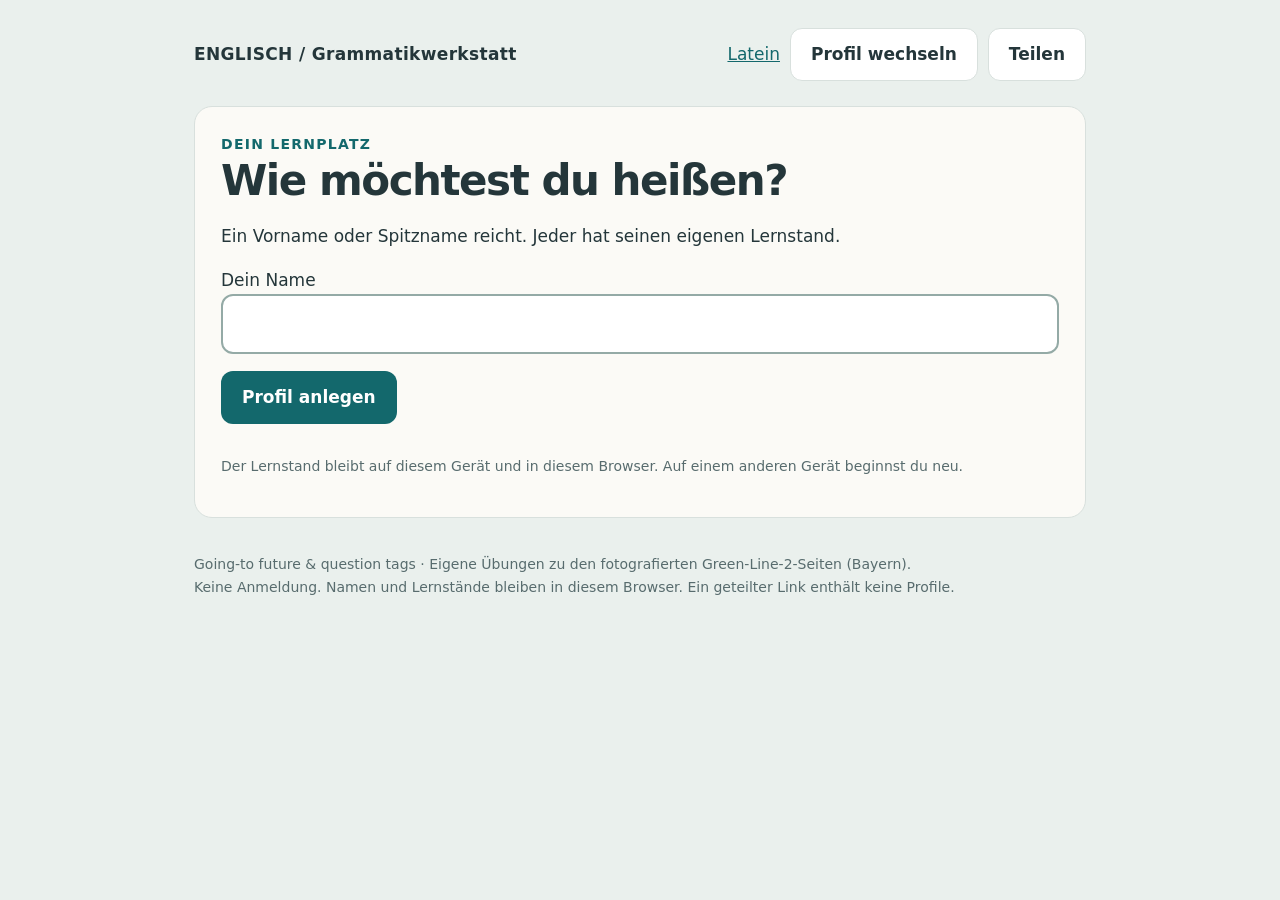
==== englisch/index.html @ 985c7895 "Englisch-Grammatikwerkstatt hinzufügen" ====
<!doctype html><html lang="de"><head><meta charset="utf-8"><meta name="viewport" content="width=device-width,initial-scale=1"><meta name="theme-color" content="#13686c"><title>Englisch · Grammatikwerkstatt</title><style>
:root{--ink:#24363a;--teal:#13686c;--violet:#624396;--paper:#fbfaf6;--line:#d8e0dd}*{box-sizing:border-box}body{margin:0;background:#eaf0ed;color:var(--ink);font-family:system-ui,-apple-system,sans-serif;font-size:17px;line-height:1.6}main{max-width:940px;margin:auto;padding:28px 24px 65px}header{display:flex;align-items:center;justify-content:space-between;gap:14px;flex-wrap:wrap;margin-bottom:25px}.brand{font-weight:750;letter-spacing:.02em}a{color:var(--teal)}button,input{font:inherit}button{cursor:pointer;border:1px solid transparent;background:var(--teal);color:white;border-radius:12px;padding:12px 20px;font-weight:650;min-height:48px}button.secondary{background:white;color:var(--ink);border-color:var(--line)}button:disabled{opacity:.6;cursor:default}button:focus-visible,input:focus-visible,a:focus-visible{outline:3px solid #ba7b0b;outline-offset:3px}input{width:100%;background:white;border:2px solid #94aaa6;border-radius:12px;padding:14px;color:var(--ink)}h1{font-size:clamp(28px,4vw,42px);line-height:1.2;letter-spacing:-.035em;margin:0 0 14px}h2{font-size:25px;line-height:1.35}h3{font-size:19px}.muted{color:#586c6e}.small{font-size:14px}.card{background:var(--paper);border:1px solid var(--line);border-radius:18px;padding:26px;margin:18px 0}.grid{display:grid;grid-template-columns:1fr 1fr;gap:18px}.grid .card{margin:0}.row{display:flex;gap:10px;flex-wrap:wrap;align-items:center}.tag{color:var(--violet)}.topic{font-size:14px;text-transform:uppercase;letter-spacing:.09em;font-weight:750;color:var(--teal)}.sentence{font-size:clamp(23px,3.5vw,30px);line-height:1.6;margin:28px 0;overflow-wrap:anywhere}.rule{background:#edf4f1;border-left:4px solid var(--teal);padding:18px;border-radius:8px;margin:18px 0}.rule.tags{background:#f0ecf7;border-color:var(--violet)}.choice{display:block;width:100%;margin:10px 0;text-align:left;background:white;color:var(--ink);border:1px solid #a9b8b4}.feedback{background:#ecf4ed;border-left:4px solid #317348;padding:18px;margin:20px 0;border-radius:8px}.feedback.error{background:#fff1e9;border-color:#a84d20}progress{width:100%;height:9px;accent-color:var(--teal)}.status{display:inline-block;font-size:14px;background:#e8eeeb;padding:4px 12px;border-radius:20px}.num{font-size:30px;font-weight:750}.toolbar{display:flex;justify-content:space-between;align-items:center;gap:15px}.result{border-top:1px solid var(--line);padding:15px 0}.tokens button{margin:5px;font-size:18px}.answerzone{min-height:70px;background:#eef2ef;border-radius:10px;padding:8px;margin:15px 0}.answerzone button{background:#fff;color:var(--ink);border:1px solid #94aaa6;margin:4px}footer{margin-top:35px;font-size:14px;color:#586c6e}ul{padding-left:22px}li{margin:8px 0} @media(max-width:620px){main{padding:20px 15px 45px}.grid{grid-template-columns:1fr}.card{padding:21px}.toolbar{align-items:flex-start}header{margin-bottom:20px}}@media(prefers-reduced-motion:no-preference){button{transition:background .15s}} </style></head><body><main><header><div class="brand">ENGLISCH / Grammatikwerkstatt</div><div class="row"><a href="../">Latein</a><button class="secondary" id="profile">Profil wechseln</button><button class="secondary" id="share">Teilen</button></div></header><div id="app"></div><footer>Going-to future & question tags · Eigene Übungen zu den fotografierten Green-Line-2-Seiten (Bayern).<br>Keine Anmeldung. Namen und Lernstände bleiben in diesem Browser. Ein geteilter Link enthält keine Profile.</footer></main><script>
'use strict';
const $=s=>document.querySelector(s), esc=s=>String(s).replace(/[&<>"']/g,c=>({'&':'&amp;','<':'&lt;','>':'&gt;','"':'&quot;',"'":'&#39;'}[c]));
const DB=[];
function add(topic,skill,prompt,answer,why,options){DB.push({id:DB.length,topic,skill,prompt,answer,why,options})}
const future=[
['be','I ___ going to visit my friend tomorrow.','am','I gehört zu am.'],
['be','Emily ___ going to ride her horse.','is','Emily ist eine Person: she → is.'],
['be','Jack and Ryan ___ going to watch a film.','are','Zwei Personen: they → are.'],
['negative','She ___ going to swim. (Verneinung: is not)','is not|isn\'t','not steht direkt hinter is.'],
['negative','We ___ going to stay at home. (Verneinung: are not)','are not|aren\'t','We → are; verneint: are not / aren’t.'],
['negative','I ___ going to play tennis. (Verneinung)','am not|\'m not','I am not going to …; kein amn’t verwenden.'],
['question','___ you going to visit the farm?','Are','Bei einer Frage steht Are vor you.'],
['question','___ she going to meet her friends?','Is','Bei she steht Is vor der Person.'],
['question','Where ___ they going to go?','are','Nach dem Fragewort folgt are, dann they.'],
['question','How long ___ going to stay? (sie = she)','is she','How long + is + she + going to + stay?'],
['base','He is going to ___ football. (play)','play','Nach going to steht die Grundform, ohne -s.'],
['base','We are going to ___ a barbecue. (have)','have','Nach going to bleibt have in der Grundform.'],
['short','Is Emily going to come? — Yes, ___.','she is','Kurzantwort: Yes, she is. Hier nicht she’s.'],
['short','Are they going to swim? — No, ___.','they aren\'t|they are not','Kurzantwort mit are: No, they aren’t.'],
['short','Are you going to stay? — Yes, ___. (Antwort mit I)','I am','Die Frage spricht dich an: Antwort mit I am.'],
['short','Is Jack going to ride? — No, ___.','he isn\'t|he is not','Jack → he; negative Kurzantwort mit isn’t.'],
['sentence','Bilde eine Aussage: she / visit the farm / tomorrow','She is going to visit the farm tomorrow.','She + is + going to + visit + Ergänzung.'],
['sentence','Bilde eine Verneinung: they / watch a film / tonight','They are not going to watch a film tonight.|They aren\'t going to watch a film tonight.','They + are not + going to + Grundform.'],
['question','Bilde eine Frage: you / play football / tomorrow','Are you going to play football tomorrow?','Are + you + going to + play …?'],
['question','Bilde eine Frage: where / he / stay','Where is he going to stay?','Where + is + he + going to + stay?'],
['use','Ein fester Plan: „Wir werden am Samstag unsere Freunde treffen.“','We are going to meet our friends on Saturday.|We\'re going to meet our friends on Saturday.','Ein Plan: be + going to + meet.'],
['use','Dunkle Wolken sind zu sehen. Ergänze: It ___ rain.','is going to|\'s going to','Sichtbare Anzeichen für die Zukunft: is going to rain.'],
['repair','Verbessere: She going to visit London.','She is going to visit London.|She\'s going to visit London.','Die Form von be fehlt: is.'],
['repair','Verbessere: Is going to he play tennis?','Is he going to play tennis?','In der Frage steht he direkt nach Is.'],
['repair','Verbessere: He is going to plays football.','He is going to play football.','Grundform play, kein -s.'],
['negative','They are going to visit London. Schreibe den Satz verneint.','They are not going to visit London.|They aren\'t going to visit London.','not steht nach are.'],
['question','___ going to meet us? (Jack: Entscheidungsfrage)','Is Jack','Is + Jack + going to …?'],
['be','My parents ___ going to work tomorrow.','are','My parents → they → are.'],
['use','Wähle die Bedeutung: „I am going to visit my aunt tomorrow.“','Ein Plan für morgen','Going to beschreibt hier einen bereits bestehenden Plan.',['Eine Gewohnheit','Ein Plan für morgen','Eine abgeschlossene Handlung']],
['use','Wähle die Bildung des going-to future.','am/is/are + going to + Grundform','Die Form von be gehört unbedingt dazu.',['going to + Verb mit -s','am/is/are + going to + Grundform','do/does + going to']]
];future.forEach(x=>add('future',...x));
const tags=[
['be','Emily is happy, ___?','isn\'t she','is → isn’t; Emily → she.'],
['be','The boys are nervous, ___?','aren\'t they','are → aren’t; the boys → they.'],
['be','Jack isn’t tired, ___?','is he','Negativer Satz → positiver tag; Jack → he.'],
['be','You aren’t disappointed, ___?','are you','aren’t → are; Person bleibt you.'],
['past','Emily was nervous, ___?','wasn\'t she','Vergangenheit mit was → wasn’t.'],
['past','The friends weren’t late, ___?','were they','weren’t → were; the friends → they.'],
['present','She likes horses, ___?','doesn\'t she','Simple Present: she + Vollverb → doesn’t she.'],
['present','You play football, ___?','don\'t you','Simple Present mit you → don’t you.'],
['present','Emily and Jack practise a lot, ___?','don\'t they','Vollverb im Simple Present; mehrere Personen → don’t they.'],
['present','He doesn’t live here, ___?','does he','doesn’t → does; Person he.'],
['present','We don’t know the answer, ___?','do we','Negatives don’t → positives do.'],
['past','Ryan watched a film, ___?','didn\'t he','Simple Past mit Vollverb → didn’t; Ryan → he.'],
['past','Emily’s hat didn’t fall off, ___?','did it','didn’t → did; der Hut wird zu it.'],
['past','They visited the farm, ___?','didn\'t they','visited: Simple Past → didn’t.'],
['past','You didn’t meet Jack, ___?','did you','Negativer Satz → positives did you.'],
['can','Emily can swim, ___?','can\'t she','can wiederholen und verneinen; Emily → she.'],
['can','Jack can’t come, ___?','can he','can’t → can; Jack → he.'],
['can','We can help, ___?','can\'t we','can → can’t; we bleibt we.'],
['future','They are going to visit London, ___?','aren\'t they','Bei going to ist are das Hilfsverb: aren’t they.'],
['future','She isn’t going to watch the film, ___?','is she','isn’t → is; going to wird im tag nicht wiederholt.'],
['future','You aren’t going to stay here, ___?','are you','aren’t → are; Person you.'],
['future','Jack is going to ride his horse, ___?','isn\'t he','is → isn’t; Jack → he.'],
['progressive','You’re feeling nervous, ___?','aren\'t you','You’re = you are; are → aren’t.'],
['progressive','Her parents are watching the race, ___?','aren\'t they','are → aren’t; her parents → they.'],
['have','Emily has a horse, ___?','doesn\'t she','has als Vollverb im Simple Present → doesn’t.'],
['have','Emily has got a horse, ___?','hasn\'t she','Bei has got wird has für den tag verwendet.'],
['have','You have a dog, ___?','don\'t you','have ohne got als Vollverb → don’t you.'],
['have','You have got a dog, ___?','haven\'t you','Bei have got → haven’t you.'],
['present','The dog likes the farm, ___?','doesn\'t it','Ein Hund → it; Vollverb im Simple Present → doesn’t.'],
['past','The film wasn’t boring, ___?','was it','wasn’t → was; the film → it.']
];tags.forEach(x=>add('tags',...x));
function tagChoices(q){let a=q.answer.split('|')[0],parts=a.split(' '),aux=parts[0],pron=parts[1];let opposite=aux.includes("n't")?aux.replace("n't",''):(aux+"n't");let other=pron==='they'?'it':'they';let wrongAux=aux.startsWith('do')?"isn't":"doesn't";return [...new Set([a,opposite+' '+pron,aux+' '+other,wrongAux+' '+pron])]}
const RULES={future:[['Pläne und erkennbare Anzeichen','Ein Plan: I am going to visit my friend tomorrow. Sichtbare Anzeichen: Look at the clouds. It is going to rain.'],['Die Bausteine','Person + am/is/are + going to + Grundform. I → am · he/she/it → is · you/we/they → are. She is going to play. Kein -s an play.'],['Verneinung','not kommt nach am/is/are: She is not going to swim. = She isn’t going to swim.'],['Fragen','Are you going to come? / Where is she going to stay? Nach dem Fragewort: be + Person + going to + Grundform.'],['Kurzantworten','Is she going to come? Yes, she is. / No, she isn’t. Are you going to come? Yes, I am. Positive Kurzantworten nicht zu Yes, she’s verkürzen.']],tags:[['Das Vorzeichen wechseln','Positiver Satz → negativer tag. She is happy, isn’t she? Negativer Satz → positiver tag. She isn’t happy, is she?'],['Das Hilfsverb finden','be und can aus dem Hauptsatz verwenden: She was tired, wasn’t she? She can swim, can’t she? Bei going to: They are going to come, aren’t they?'],['Wenn kein Hilfsverb da ist','Simple Present: do/does. She likes horses, doesn’t she? Simple Past: did. He played football, didn’t he?'],['Die Person ersetzen','Emily → she · Jack → he · the dog / the hat → it · Emily and Jack → they. Die Person im tag muss zum Subjekt passen.'],['have oder have got?','She has a dog, doesn’t she? / She has got a dog, hasn’t she? Bei have got verwendest du have/has.']]};
let state;try{state=JSON.parse(localStorage.getItem('grammarworkshop-v1'))||{profiles:[],active:null}}catch{state={profiles:[],active:null}}
let session=null, selected=[], tokens=[], hint=false, answered=false, ruleIndex=0, ruleTopic='future';
function save(){try{localStorage.setItem('grammarworkshop-v1',JSON.stringify(state))}catch{$('#storageNote')?.remove();$('#app').insertAdjacentHTML('beforeend','<p id="storageNote">Der Browser kann den Lernstand gerade nicht speichern. Diese Runde funktioniert trotzdem.</p>')}}
function person(){return state.profiles.find(p=>p.id===state.active)}
function profile(){session=null;$('#app').innerHTML='<section class="card"><div class="topic">Dein Lernplatz</div><h1>Wie möchtest du heißen?</h1><p>Ein Vorname oder Spitzname reicht. Jeder hat seinen eigenen Lernstand.</p><form id="newprofile"><label for="nickname">Dein Name</label><input id="nickname" maxlength="30" autocomplete="off" required><p><button>Profil anlegen</button></p></form><div id="profiles" class="row"></div><p class="small muted">Der Lernstand bleibt auf diesem Gerät und in diesem Browser. Auf einem anderen Gerät beginnst du neu.</p></section>';state.profiles.forEach(p=>{let b=document.createElement('button');b.className='secondary';b.textContent=p.name;b.onclick=()=>{state.active=p.id;save();home()};$('#profiles').append(b)});$('#newprofile').onsubmit=e=>{e.preventDefault();let name=$('#nickname').value.trim();if(!name)return;let id=Date.now()+'-'+Math.random().toString(36).slice(2);state.profiles.push({id,name,stats:{},started:false,history:[]});state.active=id;save();home()}}
function stat(q){return person().stats[q.id]||{wins:0,errors:0,last:0}}
function skillStatus(topic){let qs=DB.filter(q=>q.topic===topic),safe=qs.filter(q=>stat(q).wins>=2).length;return `${safe} / ${qs.length} Aufgaben sicher`}
function home(){session=null;let p=person();if(!p)return profile();$('#app').innerHTML=`<div class="topic">Dein Lernplatz</div><h1>Hallo, ${esc(p.name)}.</h1><p class="muted">Eine kurze Runde. Eine Regel nach der anderen.</p><section class="card"><div class="toolbar"><div><h2>${p.started?'Deine nächste Lernrunde':'Was kannst du schon?'}</h2><p>${p.started?'Neue Aufgaben und deine Fehlerstellen, gemischt.':'Acht Aufgaben ohne Hilfen. Danach weißt du, wo du anfangen kannst.'}</p></div><span class="status">${p.started?'10 Aufgaben':'Startcheck'}</span></div>${p.pending?'<button class="secondary" id="resumeSaved">Gespeicherte Runde fortsetzen</button> ':''}<button id="next">${p.started?'Lernrunde starten':'Startcheck starten'}</button></section><div class="grid"><section class="card"><div class="topic">01 / Going-to future</div><h2>Pläne ausdrücken</h2><p>${skillStatus('future')}</p><div class="row"><button data-learn="future">Verstehen</button><button class="secondary" data-ex="future">Üben</button></div></section><section class="card"><div class="topic tag">02 / Question tags</div><h2>Bestätigung erfragen</h2><p>${skillStatus('tags')}</p><div class="row"><button data-learn="tags" style="background:var(--violet)">Verstehen</button><button class="secondary" data-ex="tags">Üben</button></div></section></div><section class="card"><h2>Ohne Hilfe anwenden</h2><p>Gemischte Aufgaben, zwei Kurzproben und deine persönlichen Fehlerstellen.</p><div class="row"><button class="secondary" id="mix">Gemischt üben</button><button class="secondary" id="errors">Fehlerstellen üben</button><button class="secondary" id="testA">Kurzprobe A</button><button class="secondary" id="testB">Kurzprobe B</button></div><p class="small muted">Kurzprobe: 12 Aufgaben, etwa 10–12 Minuten. Kein Zeitdruck. Die Auswertung kommt am Ende.</p></section><details class="card"><summary>Dein Zwei-Tage-Plan und Fortschritt</summary><p>Heute: Startcheck und zwei kurze Lernrunden mit Pause. Morgen: Wiederholen, gemischt üben und eine Kurzprobe. Vor der Schule: fünf Minuten Fehlerstellen.</p><p>„Sicher“ bedeutet: Diese Aufgabe wurde mindestens zweimal ohne Hilfe richtig gelöst. Prüfe dein Verständnis zusätzlich mit neuen Aufgaben in der Kurzprobe.</p>${p.history.slice(-4).reverse().map(h=>`<p>${esc(h.title)}: ${h.score}/${h.total} ohne Hilfe richtig</p>`).join('')||'<p>Noch keine abgeschlossenen Runden.</p>'}</details>`;if($('#resumeSaved'))$('#resumeSaved').onclick=()=>{session=p.pending;if(session.results.length>session.index)session.index++;showQuestion()};$('#next').onclick=()=>p.started?start('adaptive'):start('check');document.querySelectorAll('[data-learn]').forEach(b=>b.onclick=()=>rules(b.dataset.learn,0));document.querySelectorAll('[data-ex]').forEach(b=>b.onclick=()=>start(b.dataset.ex));$('#mix').onclick=()=>start('mix');$('#errors').onclick=()=>start('errors');$('#testA').onclick=()=>start('testA');$('#testB').onclick=()=>start('testB')}
function rules(topic,i){ruleTopic=topic;ruleIndex=i;let rs=RULES[topic];$('#app').innerHTML=`<div class="toolbar"><button class="secondary" id="back">Übersicht</button><span>Regel ${i+1} / ${rs.length}</span></div><section class="card"><div class="topic ${topic==='tags'?'tag':''}">${topic==='tags'?'Question tags':'Going-to future'}</div><h1>${rs[i][0]}</h1><div class="rule ${topic==='tags'?'tags':''}">${rs[i][1]}</div><p>Lies den Beispielsatz und erkläre dir die Regel kurz selbst.</p><div class="row">${i>0?'<button class="secondary" id="prevRule">Zurück</button>':''}<button id="nextRule">${i<rs.length-1?'Nächste Regel':'Mit Hilfe üben'}</button></div></section>`;$('#back').onclick=home;if(i>0)$('#prevRule').onclick=()=>rules(topic,i-1);$('#nextRule').onclick=()=>i<rs.length-1?rules(topic,i+1):start(topic+'Help')}
function shuffle(a){return [...a].sort(()=>Math.random()-.5)}
function start(mode){let test=mode.startsWith('test'), helped=mode.endsWith('Help'),qs,title;
if(test){qs=TESTS[mode==='testA'?0:1];title='Kurzprobe '+(mode==='testA'?'A':'B')}
else if(mode==='check'){qs=[DB[1],DB[4],DB[9],DB[12],DB[30],DB[37],DB[42],DB[48]];title='Startcheck'}
else{let topic=mode.startsWith('future')?'future':mode.startsWith('tags')?'tags':null;qs=DB.filter(q=>!topic||q.topic===topic);if(mode==='errors')qs=qs.filter(q=>stat(q).errors>0&&stat(q).wins<2);if(!qs.length){$('#app').innerHTML='<section class="card"><h1>Keine offenen Fehlerstellen.</h1><p>Teste dich mit neuen Aufgaben in einer Kurzprobe.</p><button id="back">Zur Übersicht</button></section>';$('#back').onclick=home;return}qs=shuffle(qs);if(mode==='adaptive'||mode==='errors'||topic)qs.sort((a,b)=>{let sa=stat(a),sb=stat(b);return (sa.wins>=2)-(sb.wins>=2)||sb.errors-sa.errors||sa.last-sb.last});qs=qs.slice(0,10);title=mode==='errors'?'Fehlerstellen':topic?(topic==='future'?'Going-to future':'Question tags'): 'Gemischte Lernrunde'}
session={mode,test,helped,title,qs,index:0,results:[],retry:[],started:Date.now()};showQuestion()}
function norm(s){return s.trim().toLowerCase().replace(/[’‘`]/g,"'").replace(/\b(isn't)\b/g,'is not').replace(/\baren't\b/g,'are not').replace(/\bwasn't\b/g,'was not').replace(/\bweren't\b/g,'were not').replace(/\bdon't\b/g,'do not').replace(/\bdoesn't\b/g,'does not').replace(/\bdidn't\b/g,'did not').replace(/\bcan't\b/g,'cannot').replace(/\bcannot\b/g,'can not').replace(/\bhasn't\b/g,'has not').replace(/\bhaven't\b/g,'have not').replace(/\b(i|you|we|they)'(m|re)\b/g,(_,p,v)=>p+' '+(v==='m'?'am':'are')).replace(/\b(he|she|it)'s\b/g,'$1 is').replace(/[.,?!]/g,'').replace(/\s+/g,' ')}
function correct(q,s){return q.answer.split('|').some(a=>norm(a)===norm(s))}
function spellingOnly(q,value){let protectedWords=new Set(['am','is','are','was','were','do','does','did','not','can','have','has','had','going','to','i','you','he','she','it','we','they']);let given=norm(value).split(' ');return q.answer.split('|').some(candidate=>{let expected=norm(candidate).split(' ');if(expected.length!==given.length)return false;let diffs=expected.map((w,i)=>[w,given[i]]).filter(([a,b])=>a!==b);if(diffs.length!==1)return false;let [a,b]=diffs[0];if(b===a+'s'||b===a+'es'||a===b+'s'||a===b+'es')return false;if(a.length<4||protectedWords.has(a)||protectedWords.has(b)||Math.abs(a.length-b.length)>1)return false;let dp=Array.from({length:a.length+1},()=>Array(b.length+1).fill(0));for(let i=0;i<=a.length;i++)dp[i][0]=i;for(let j=0;j<=b.length;j++)dp[0][j]=j;for(let i=1;i<=a.length;i++)for(let j=1;j<=b.length;j++)dp[i][j]=Math.min(dp[i-1][j]+1,dp[i][j-1]+1,dp[i-1][j-1]+(a[i-1]!==b[j-1]));return dp[a.length][b.length]===1})}

function showQuestion(){let s=session;if(s.index>=s.qs.length)return finish();person().pending=s;save();let q=s.qs[s.index];answered=false;hint=false;selected=[];let guided=s.helped&&!q.options&&!q.prompt.includes('___')&&q.topic==='future';let useChoice=q.options||s.helped&&q.topic==='tags';let choices=q.options||tagChoices(q);choices=[...new Set(choices)];$('#app').innerHTML=`<div class="toolbar"><button class="secondary" id="pause">Pause / Übersicht</button><span>${esc(s.title)} · ${s.index+1} / ${s.qs.length}</span></div><progress value="${s.index}" max="${s.qs.length}" aria-label="Fortschritt"></progress><section class="card"><div class="topic ${q.topic==='tags'?'tag':''}">${q.topic==='tags'?'Question tags':'Going-to future'}${s.helped?' · mit Hilfe':''}</div><h2>${q.topic==='tags'?'Ergänze den question tag.':q.prompt.includes('___')?'Ergänze die Lücke.':'Deine Aufgabe'}</h2><p class="sentence">${esc(q.prompt)}</p>${useChoice?'<div id="choices"></div>':guided?'<p>Tippe die Wörter in der richtigen Reihenfolge an. Zum Entfernen tippe oben auf das Wort.</p><div class="answerzone" id="assembled"></div><div class="tokens" id="tokens"></div><button id="check">Prüfen</button>':`<form id="answerform"><label for="answer">${q.prompt.includes('___')?'Nur die fehlenden Wörter:':'Dein vollständiger Satz:'}</label><input id="answer" autocomplete="off" autocapitalize="off" spellcheck="false"><p><button id="check">${s.test?'Antwort abgeben':'Prüfen'}</button></p></form>`}${!s.test&&s.mode!=='check'?'<button class="secondary" id="hint">Tipp anzeigen</button>':''}<div id="feedback" aria-live="polite"></div></section>`;
$('#pause').onclick=()=>{save();session.paused=true;$('#app').innerHTML='<section class="card"><h1>Kurze Pause.</h1><p>Die aktuelle Runde bleibt geöffnet. Dein bisheriger Lernstand ist gespeichert.</p><div class="row"><button id="resume">Runde fortsetzen</button><button class="secondary" id="leave">Runde beenden</button></div></section>';$('#resume').onclick=showQuestion;$('#leave').onclick=()=>{delete person().pending;save();home()}};if(useChoice){shuffle(choices).forEach(c=>{let b=document.createElement('button');b.className='choice';b.textContent=c;b.onclick=()=>submit(c);$('#choices').append(b)})}else if(guided){tokens=shuffle(q.answer.split('|')[0].replace(/[.?]/g,'').split(' ')).map((word,id)=>({word,id}));renderTokens();$('#check').onclick=()=>submit(selected.map(t=>t.word).join(' '))}else $('#answerform').onsubmit=e=>{e.preventDefault();submit($('#answer').value)};if($('#hint'))$('#hint').onclick=()=>{hint=true;$('#hint').disabled=true;$('#feedback').innerHTML=`<div class="rule">${esc(q.why)}</div>`}}
function renderTokens(){$('#tokens').innerHTML='';$('#assembled').innerHTML='';tokens.forEach(t=>{if(selected.some(x=>x.id===t.id))return;let b=document.createElement('button');b.textContent=t.word;b.onclick=()=>{selected.push(t);renderTokens()};$('#tokens').append(b)});selected.forEach(t=>{let b=document.createElement('button');b.textContent=t.word;b.onclick=()=>{selected=selected.filter(x=>x.id!==t.id);renderTokens()};$('#assembled').append(b)})}
function submit(value){if(answered||!value.trim())return;answered=true;let s=session,q=s.qs[s.index],ok=correct(q,value),independent=ok&&!hint&&!s.helped;s.results.push({q,value,ok,independent});if(!s.test&&q.id!==undefined){let st=stat(q);if(independent)st.wins++;else if(!ok){st.errors++;st.wins=0;if(s.mode!=='check'&&!s.retry.includes(q.id)&&s.qs.length<14){s.retry.push(q.id);s.qs.push(q)}}st.last=Date.now();person().stats[q.id]=st;save()}
if(s.test){s.index++;showQuestion();return}document.querySelectorAll('#app input,#app .choice,#app #check,#app #hint,#app .tokens button,#app .answerzone button').forEach(e=>e.disabled=true);$('#feedback').innerHTML=`<div class="feedback ${ok?'':'error'}"><strong>${ok?'Richtig'+(hint||s.helped?' – mit Unterstützung.':'.'):'Noch einmal genau hinsehen.'}</strong>${!ok?`<p>${spellingOnly(q,value)?'Die Grammatik passt; prüfe die Schreibweise.':'Prüfe die Grammatik anhand der Regel.'}</p><p>Deine Antwort: ${esc(value)}</p><p>Richtig: <b>${esc(q.answer.split('|')[0])}</b></p>`:''}<p>${esc(q.why)}</p>${!ok?'<p class="small">Übe diese Stelle in der Wiederholung noch einmal.</p>':''}</div><button id="continue">Weiter</button>`;$('#continue').onclick=()=>{s.index++;showQuestion()}}
function finish(){let s=session,p=person(),score=s.results.filter(r=>r.independent).length;delete p.pending;if(s.mode==='check')p.started=true;p.history.push({title:s.title,score,total:s.results.length,date:Date.now()});save();let errors=s.results.filter(r=>!r.ok);$('#app').innerHTML=`<section class="card"><div class="topic">${esc(s.title)} abgeschlossen</div><h1>${score} / ${s.results.length} ohne Hilfe richtig</h1><p>${s.helped?'Du hast mit Unterstützung geübt. Probiere jetzt eine Runde ohne Hilfe.':errors.length?'Diese Stellen lohnen sich für deine nächste Runde.':'Gut gelöst. Probiere als Nächstes neue Sätze oder eine Kurzprobe.'}</p><div class="row"><button id="home">Zur Übersicht</button><button class="secondary" id="target">${errors.length?'Diese Fehler üben':'Gemischt üben'}</button></div></section><section class="card"><h2>Deine Auswertung</h2>${s.results.map(r=>`<div class="result"><strong>${r.ok?'Richtig':'Noch üben'}</strong> · ${esc(r.q.prompt)}<p>Deine Antwort: ${esc(r.value)}</p>${!r.ok?`<p>Richtig: <b>${esc(r.q.answer.split('|')[0])}</b></p>`:''}<p class="small muted">${esc(r.q.why)}</p></div>`).join('')}</section>`;$('#home').onclick=home;$('#target').onclick=()=>{if(!errors.length)return start('mix');session={mode:'target',test:false,helped:false,title:'Gezielte Wiederholung',qs:errors.map(r=>r.q),index:0,results:[],retry:[],started:Date.now()};showQuestion()}}
const TESTS=[[],[]];
function test(t,topic,prompt,answer,why){TESTS[t].push({topic,prompt,answer,why})}
test(0,'future','My sister ___ going to visit the museum.','is','My sister → she → is.');test(0,'future','We ___ going to watch TV. (Verneinung)','are not|aren\'t','We → are; not nach are.');test(0,'future','Where ___ your parents going to stay?','are','your parents → they → are.');test(0,'future','Is Mike going to help? — Yes, ___.','he is','Mike → he; Yes, he is.');test(0,'future','Bilde eine Frage: they / visit the museum / tomorrow','Are they going to visit the museum tomorrow?','Are + they + going to + Grundform.');test(0,'future','Verbessere: She is going to watches TV.','She is going to watch TV.','Grundform watch ohne -es.');test(0,'tags','Your brother is at home, ___?','isn\'t he','is → isn’t; brother → he.');test(0,'tags','The children don’t like rain, ___?','do they','don’t → do; children → they.');test(0,'tags','Mike played tennis yesterday, ___?','didn\'t he','Simple Past: didn’t; Mike → he.');test(0,'tags','We can’t visit today, ___?','can we','can’t → can.');test(0,'tags','Sarah is going to help us, ___?','isn\'t she','going to hat hier is: isn’t she.');test(0,'tags','Mike has got a bike, ___?','hasn\'t he','has got → hasn’t; Mike → he.');
test(1,'future','The children ___ going to play outside.','are','children → they → are.');test(1,'future','He ___ going to stay here. (Verneinung)','is not|isn\'t','He → is not / isn’t.');test(1,'future','How long ___ going to visit? (sie = she)','is she','How long + is + she + going to …?');test(1,'future','Are the girls going to come? — No, ___.','they aren\'t|they are not','girls → they; No, they aren’t.');test(1,'future','Bilde eine Aussage: he / meet his friends / tonight','He is going to meet his friends tonight.|He\'s going to meet his friends tonight.','He + is + going to + meet.');test(1,'future','Verbessere: Where she is going to go?','Where is she going to go?','Fragewort + is + she + going to + go?');test(1,'tags','Sarah wasn’t at school, ___?','was she','wasn’t → was; Sarah → she.');test(1,'tags','Your friends like music, ___?','don\'t they','Simple Present Vollverb: don’t they.');test(1,'tags','The ball didn’t fall into the water, ___?','did it','didn’t → did; ball → it.');test(1,'tags','Mike can ride a horse, ___?','can\'t he','can → can’t; Mike → he.');test(1,'tags','The boys aren’t going to play, ___?','are they','aren’t → are; boys → they.');test(1,'tags','Sarah has a bike, ___?','doesn\'t she','has als Vollverb ohne got: doesn’t she.');
$('#profile').onclick=profile;$('#share').onclick=async()=>{let url=new URL(location.href);url.search='';url.hash='';try{if(navigator.share)await navigator.share({title:'Englisch Grammatikwerkstatt',url:url.href});else {await navigator.clipboard.writeText(url.href);$('#share').textContent='Link kopiert'}}catch(e){if(e.name!=='AbortError'){let area=document.createElement('input');area.value=url.href;area.readOnly=true;$('#app').prepend(area);area.select()}}};home();
</script></body></html>
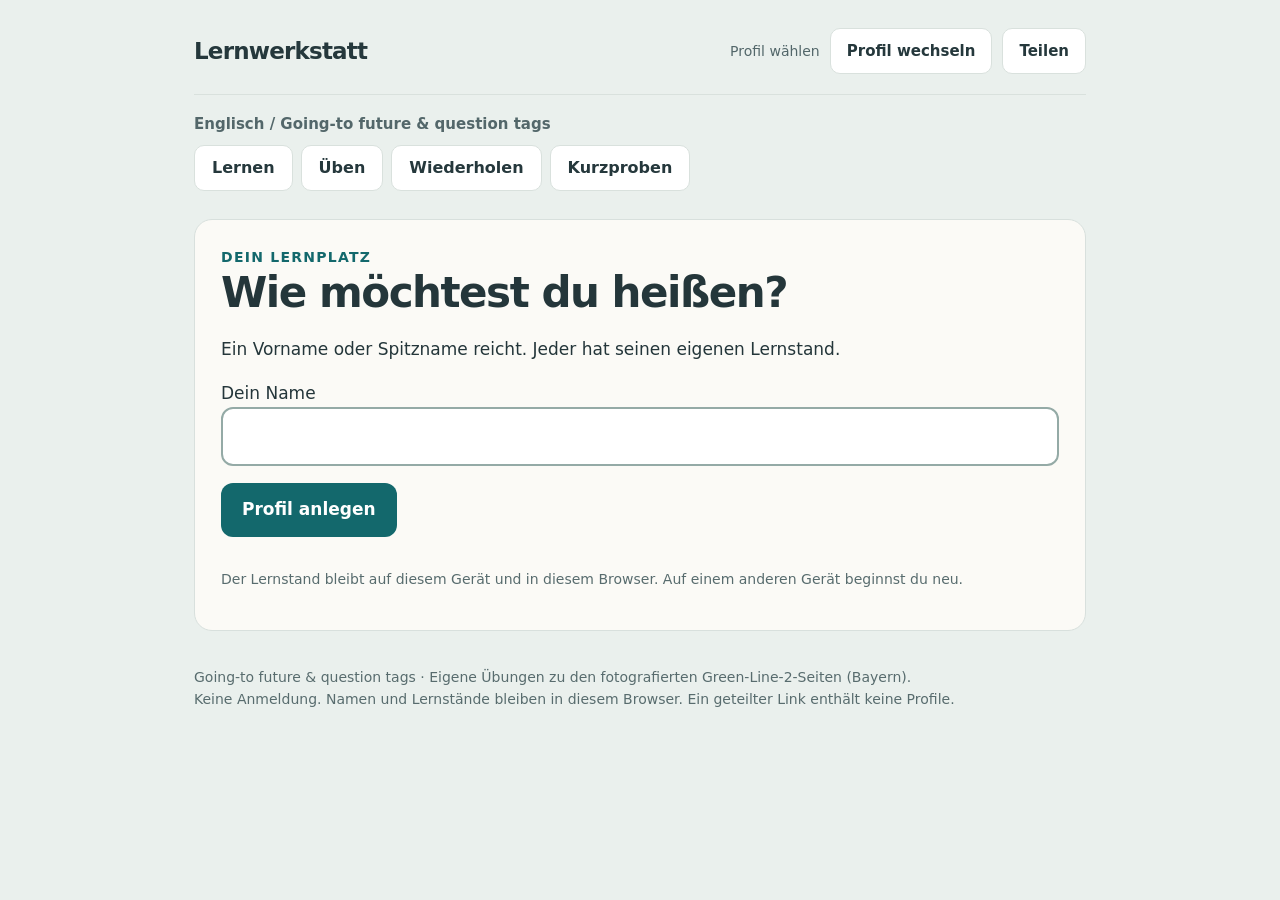
==== commit 6ed82b62: "Englisch an gemeinsames Profil und Kapitel-Navigation anbinden" ====
--- a/englisch/index.html
+++ b/englisch/index.html
@@ -1,5 +1,5 @@
 <!doctype html><html lang="de"><head><meta charset="utf-8"><meta name="viewport" content="width=device-width,initial-scale=1"><meta name="theme-color" content="#13686c"><title>Englisch · Grammatikwerkstatt</title><style>
-:root{--ink:#24363a;--teal:#13686c;--violet:#624396;--paper:#fbfaf6;--line:#d8e0dd}*{box-sizing:border-box}body{margin:0;background:#eaf0ed;color:var(--ink);font-family:system-ui,-apple-system,sans-serif;font-size:17px;line-height:1.6}main{max-width:940px;margin:auto;padding:28px 24px 65px}header{display:flex;align-items:center;justify-content:space-between;gap:14px;flex-wrap:wrap;margin-bottom:25px}.brand{font-weight:750;letter-spacing:.02em}a{color:var(--teal)}button,input{font:inherit}button{cursor:pointer;border:1px solid transparent;background:var(--teal);color:white;border-radius:12px;padding:12px 20px;font-weight:650;min-height:48px}button.secondary{background:white;color:var(--ink);border-color:var(--line)}button:disabled{opacity:.6;cursor:default}button:focus-visible,input:focus-visible,a:focus-visible{outline:3px solid #ba7b0b;outline-offset:3px}input{width:100%;background:white;border:2px solid #94aaa6;border-radius:12px;padding:14px;color:var(--ink)}h1{font-size:clamp(28px,4vw,42px);line-height:1.2;letter-spacing:-.035em;margin:0 0 14px}h2{font-size:25px;line-height:1.35}h3{font-size:19px}.muted{color:#586c6e}.small{font-size:14px}.card{background:var(--paper);border:1px solid var(--line);border-radius:18px;padding:26px;margin:18px 0}.grid{display:grid;grid-template-columns:1fr 1fr;gap:18px}.grid .card{margin:0}.row{display:flex;gap:10px;flex-wrap:wrap;align-items:center}.tag{color:var(--violet)}.topic{font-size:14px;text-transform:uppercase;letter-spacing:.09em;font-weight:750;color:var(--teal)}.sentence{font-size:clamp(23px,3.5vw,30px);line-height:1.6;margin:28px 0;overflow-wrap:anywhere}.rule{background:#edf4f1;border-left:4px solid var(--teal);padding:18px;border-radius:8px;margin:18px 0}.rule.tags{background:#f0ecf7;border-color:var(--violet)}.choice{display:block;width:100%;margin:10px 0;text-align:left;background:white;color:var(--ink);border:1px solid #a9b8b4}.feedback{background:#ecf4ed;border-left:4px solid #317348;padding:18px;margin:20px 0;border-radius:8px}.feedback.error{background:#fff1e9;border-color:#a84d20}progress{width:100%;height:9px;accent-color:var(--teal)}.status{display:inline-block;font-size:14px;background:#e8eeeb;padding:4px 12px;border-radius:20px}.num{font-size:30px;font-weight:750}.toolbar{display:flex;justify-content:space-between;align-items:center;gap:15px}.result{border-top:1px solid var(--line);padding:15px 0}.tokens button{margin:5px;font-size:18px}.answerzone{min-height:70px;background:#eef2ef;border-radius:10px;padding:8px;margin:15px 0}.answerzone button{background:#fff;color:var(--ink);border:1px solid #94aaa6;margin:4px}footer{margin-top:35px;font-size:14px;color:#586c6e}ul{padding-left:22px}li{margin:8px 0} @media(max-width:620px){main{padding:20px 15px 45px}.grid{grid-template-columns:1fr}.card{padding:21px}.toolbar{align-items:flex-start}header{margin-bottom:20px}}@media(prefers-reduced-motion:no-preference){button{transition:background .15s}} </style></head><body><main><header><div class="brand">ENGLISCH / Grammatikwerkstatt</div><div class="row"><a href="../">Latein</a><button class="secondary" id="profile">Profil wechseln</button><button class="secondary" id="share">Teilen</button></div></header><div id="app"></div><footer>Going-to future & question tags · Eigene Übungen zu den fotografierten Green-Line-2-Seiten (Bayern).<br>Keine Anmeldung. Namen und Lernstände bleiben in diesem Browser. Ein geteilter Link enthält keine Profile.</footer></main><script>
+:root{--ink:#24363a;--teal:#13686c;--violet:#624396;--paper:#fbfaf6;--line:#d8e0dd}*{box-sizing:border-box}body{margin:0;background:#eaf0ed;color:var(--ink);font-family:system-ui,-apple-system,sans-serif;font-size:17px;line-height:1.6}main{max-width:940px;margin:auto;padding:28px 24px 65px}header{display:flex;align-items:center;justify-content:space-between;gap:14px;flex-wrap:wrap;margin-bottom:25px}.brand{font-weight:750;letter-spacing:.02em}a{color:var(--teal)}button,input{font:inherit}button{cursor:pointer;border:1px solid transparent;background:var(--teal);color:white;border-radius:12px;padding:12px 20px;font-weight:650;min-height:48px}button.secondary{background:white;color:var(--ink);border-color:var(--line)}button:disabled{opacity:.6;cursor:default}button:focus-visible,input:focus-visible,a:focus-visible{outline:3px solid #ba7b0b;outline-offset:3px}input{width:100%;background:white;border:2px solid #94aaa6;border-radius:12px;padding:14px;color:var(--ink)}h1{font-size:clamp(28px,4vw,42px);line-height:1.2;letter-spacing:-.035em;margin:0 0 14px}h2{font-size:25px;line-height:1.35}h3{font-size:19px}.muted{color:#586c6e}.small{font-size:14px}.card{background:var(--paper);border:1px solid var(--line);border-radius:18px;padding:26px;margin:18px 0}.grid{display:grid;grid-template-columns:1fr 1fr;gap:18px}.grid .card{margin:0}.row{display:flex;gap:10px;flex-wrap:wrap;align-items:center}.tag{color:var(--violet)}.topic{font-size:14px;text-transform:uppercase;letter-spacing:.09em;font-weight:750;color:var(--teal)}.sentence{font-size:clamp(23px,3.5vw,30px);line-height:1.6;margin:28px 0;overflow-wrap:anywhere}.rule{background:#edf4f1;border-left:4px solid var(--teal);padding:18px;border-radius:8px;margin:18px 0}.rule.tags{background:#f0ecf7;border-color:var(--violet)}.choice{display:block;width:100%;margin:10px 0;text-align:left;background:white;color:var(--ink);border:1px solid #a9b8b4}.feedback{background:#ecf4ed;border-left:4px solid #317348;padding:18px;margin:20px 0;border-radius:8px}.feedback.error{background:#fff1e9;border-color:#a84d20}progress{width:100%;height:9px;accent-color:var(--teal)}.status{display:inline-block;font-size:14px;background:#e8eeeb;padding:4px 12px;border-radius:20px}.num{font-size:30px;font-weight:750}.toolbar{display:flex;justify-content:space-between;align-items:center;gap:15px}.result{border-top:1px solid var(--line);padding:15px 0}.tokens button{margin:5px;font-size:18px}.answerzone{min-height:70px;background:#eef2ef;border-radius:10px;padding:8px;margin:15px 0}.answerzone button{background:#fff;color:var(--ink);border:1px solid #94aaa6;margin:4px}footer{margin-top:35px;font-size:14px;color:#586c6e}ul{padding-left:22px}li{margin:8px 0} @media(max-width:620px){main{padding:20px 15px 45px}.grid{grid-template-columns:1fr}.card{padding:21px}.toolbar{align-items:flex-start}header{margin-bottom:20px}}@media(prefers-reduced-motion:no-preference){button{transition:background .15s}} </style><link rel="stylesheet" href="../shared.css"><script src="../shared.js"></script></head><body style="--chapter-color:#13686c"><main><header class="wl-header"><a class="wl-logo" href="../">Lernwerkstatt</a><div class="wl-tools"><span class="wl-profile" id="wl-name"></span><button id="profile">Profil wechseln</button><button id="share">Teilen</button></div></header><div class="wl-chapter">Englisch / Going-to future &amp; question tags</div><nav class="wl-nav" aria-label="Kapitelbereiche"><button data-wl-nav="learn">Lernen</button><button data-wl-nav="practice">Üben</button><button data-wl-nav="repeat">Wiederholen</button><button data-wl-nav="tests">Kurzproben</button></nav><div id="app"></div><footer>Going-to future & question tags · Eigene Übungen zu den fotografierten Green-Line-2-Seiten (Bayern).<br>Keine Anmeldung. Namen und Lernstände bleiben in diesem Browser. Ein geteilter Link enthält keine Profile.</footer></main><script>
 'use strict';
 const $=s=>document.querySelector(s), esc=s=>String(s).replace(/[&<>"']/g,c=>({'&':'&amp;','<':'&lt;','>':'&gt;','"':'&quot;',"'":'&#39;'}[c]));
 const DB=[];
@@ -70,11 +70,11 @@
 ];tags.forEach(x=>add('tags',...x));
 function tagChoices(q){let a=q.answer.split('|')[0],parts=a.split(' '),aux=parts[0],pron=parts[1];let opposite=aux.includes("n't")?aux.replace("n't",''):(aux+"n't");let other=pron==='they'?'it':'they';let wrongAux=aux.startsWith('do')?"isn't":"doesn't";return [...new Set([a,opposite+' '+pron,aux+' '+other,wrongAux+' '+pron])]}
 const RULES={future:[['Pläne und erkennbare Anzeichen','Ein Plan: I am going to visit my friend tomorrow. Sichtbare Anzeichen: Look at the clouds. It is going to rain.'],['Die Bausteine','Person + am/is/are + going to + Grundform. I → am · he/she/it → is · you/we/they → are. She is going to play. Kein -s an play.'],['Verneinung','not kommt nach am/is/are: She is not going to swim. = She isn’t going to swim.'],['Fragen','Are you going to come? / Where is she going to stay? Nach dem Fragewort: be + Person + going to + Grundform.'],['Kurzantworten','Is she going to come? Yes, she is. / No, she isn’t. Are you going to come? Yes, I am. Positive Kurzantworten nicht zu Yes, she’s verkürzen.']],tags:[['Das Vorzeichen wechseln','Positiver Satz → negativer tag. She is happy, isn’t she? Negativer Satz → positiver tag. She isn’t happy, is she?'],['Das Hilfsverb finden','be und can aus dem Hauptsatz verwenden: She was tired, wasn’t she? She can swim, can’t she? Bei going to: They are going to come, aren’t they?'],['Wenn kein Hilfsverb da ist','Simple Present: do/does. She likes horses, doesn’t she? Simple Past: did. He played football, didn’t he?'],['Die Person ersetzen','Emily → she · Jack → he · the dog / the hat → it · Emily and Jack → they. Die Person im tag muss zum Subjekt passen.'],['have oder have got?','She has a dog, doesn’t she? / She has got a dog, hasn’t she? Bei have got verwendest du have/has.']]};
-let state;try{state=JSON.parse(localStorage.getItem('grammarworkshop-v1'))||{profiles:[],active:null}}catch{state={profiles:[],active:null}}
+let state=Workshop.readChapter('grammarworkshop-v1');
 let session=null, selected=[], tokens=[], hint=false, answered=false, ruleIndex=0, ruleTopic='future';
-function save(){try{localStorage.setItem('grammarworkshop-v1',JSON.stringify(state))}catch{$('#storageNote')?.remove();$('#app').insertAdjacentHTML('beforeend','<p id="storageNote">Der Browser kann den Lernstand gerade nicht speichern. Diese Runde funktioniert trotzdem.</p>')}}
+function save(){try{Workshop.saveChapter('grammarworkshop-v1',state)}catch{$('#storageNote')?.remove();$('#app').insertAdjacentHTML('beforeend','<p id="storageNote">Der Browser kann den Lernstand gerade nicht speichern. Diese Runde funktioniert trotzdem.</p>')}}
 function person(){return state.profiles.find(p=>p.id===state.active)}
-function profile(){session=null;$('#app').innerHTML='<section class="card"><div class="topic">Dein Lernplatz</div><h1>Wie möchtest du heißen?</h1><p>Ein Vorname oder Spitzname reicht. Jeder hat seinen eigenen Lernstand.</p><form id="newprofile"><label for="nickname">Dein Name</label><input id="nickname" maxlength="30" autocomplete="off" required><p><button>Profil anlegen</button></p></form><div id="profiles" class="row"></div><p class="small muted">Der Lernstand bleibt auf diesem Gerät und in diesem Browser. Auf einem anderen Gerät beginnst du neu.</p></section>';state.profiles.forEach(p=>{let b=document.createElement('button');b.className='secondary';b.textContent=p.name;b.onclick=()=>{state.active=p.id;save();home()};$('#profiles').append(b)});$('#newprofile').onsubmit=e=>{e.preventDefault();let name=$('#nickname').value.trim();if(!name)return;let id=Date.now()+'-'+Math.random().toString(36).slice(2);state.profiles.push({id,name,stats:{},started:false,history:[]});state.active=id;save();home()}}
+function profile(){state=Workshop.readChapter('grammarworkshop-v1');session=null;$('#app').innerHTML='<section class="card"><div class="topic">Dein Lernplatz</div><h1>Wie möchtest du heißen?</h1><p>Ein Vorname oder Spitzname reicht. Jeder hat seinen eigenen Lernstand.</p><form id="newprofile"><label for="nickname">Dein Name</label><input id="nickname" maxlength="30" autocomplete="off" required><p><button>Profil anlegen</button></p></form><div id="profiles" class="row"></div><p class="small muted">Der Lernstand bleibt auf diesem Gerät und in diesem Browser. Auf einem anderen Gerät beginnst du neu.</p></section>';state.profiles.forEach(p=>{let b=document.createElement('button');b.className='secondary';b.textContent=p.name;b.onclick=()=>{state.active=p.id;save();home()};$('#profiles').append(b)});$('#newprofile').onsubmit=e=>{e.preventDefault();let name=$('#nickname').value.trim();if(!name)return;let id=Date.now()+'-'+Math.random().toString(36).slice(2);state.profiles.push({id,name,stats:{},started:false,history:[]});state.active=id;save();home()}}
 function stat(q){return person().stats[q.id]||{wins:0,errors:0,last:0}}
 function skillStatus(topic){let qs=DB.filter(q=>q.topic===topic),safe=qs.filter(q=>stat(q).wins>=2).length;return `${safe} / ${qs.length} Aufgaben sicher`}
 function home(){session=null;let p=person();if(!p)return profile();$('#app').innerHTML=`<div class="topic">Dein Lernplatz</div><h1>Hallo, ${esc(p.name)}.</h1><p class="muted">Eine kurze Runde. Eine Regel nach der anderen.</p><section class="card"><div class="toolbar"><div><h2>${p.started?'Deine nächste Lernrunde':'Was kannst du schon?'}</h2><p>${p.started?'Neue Aufgaben und deine Fehlerstellen, gemischt.':'Acht Aufgaben ohne Hilfen. Danach weißt du, wo du anfangen kannst.'}</p></div><span class="status">${p.started?'10 Aufgaben':'Startcheck'}</span></div>${p.pending?'<button class="secondary" id="resumeSaved">Gespeicherte Runde fortsetzen</button> ':''}<button id="next">${p.started?'Lernrunde starten':'Startcheck starten'}</button></section><div class="grid"><section class="card"><div class="topic">01 / Going-to future</div><h2>Pläne ausdrücken</h2><p>${skillStatus('future')}</p><div class="row"><button data-learn="future">Verstehen</button><button class="secondary" data-ex="future">Üben</button></div></section><section class="card"><div class="topic tag">02 / Question tags</div><h2>Bestätigung erfragen</h2><p>${skillStatus('tags')}</p><div class="row"><button data-learn="tags" style="background:var(--violet)">Verstehen</button><button class="secondary" data-ex="tags">Üben</button></div></section></div><section class="card"><h2>Ohne Hilfe anwenden</h2><p>Gemischte Aufgaben, zwei Kurzproben und deine persönlichen Fehlerstellen.</p><div class="row"><button class="secondary" id="mix">Gemischt üben</button><button class="secondary" id="errors">Fehlerstellen üben</button><button class="secondary" id="testA">Kurzprobe A</button><button class="secondary" id="testB">Kurzprobe B</button></div><p class="small muted">Kurzprobe: 12 Aufgaben, etwa 10–12 Minuten. Kein Zeitdruck. Die Auswertung kommt am Ende.</p></section><details class="card"><summary>Dein Zwei-Tage-Plan und Fortschritt</summary><p>Heute: Startcheck und zwei kurze Lernrunden mit Pause. Morgen: Wiederholen, gemischt üben und eine Kurzprobe. Vor der Schule: fünf Minuten Fehlerstellen.</p><p>„Sicher“ bedeutet: Diese Aufgabe wurde mindestens zweimal ohne Hilfe richtig gelöst. Prüfe dein Verständnis zusätzlich mit neuen Aufgaben in der Kurzprobe.</p>${p.history.slice(-4).reverse().map(h=>`<p>${esc(h.title)}: ${h.score}/${h.total} ohne Hilfe richtig</p>`).join('')||'<p>Noch keine abgeschlossenen Runden.</p>'}</details>`;if($('#resumeSaved'))$('#resumeSaved').onclick=()=>{session=p.pending;if(session.results.length>session.index)session.index++;showQuestion()};$('#next').onclick=()=>p.started?start('adaptive'):start('check');document.querySelectorAll('[data-learn]').forEach(b=>b.onclick=()=>rules(b.dataset.learn,0));document.querySelectorAll('[data-ex]').forEach(b=>b.onclick=()=>start(b.dataset.ex));$('#mix').onclick=()=>start('mix');$('#errors').onclick=()=>start('errors');$('#testA').onclick=()=>start('testA');$('#testB').onclick=()=>start('testB')}
@@ -99,5 +99,7 @@
 function test(t,topic,prompt,answer,why){TESTS[t].push({topic,prompt,answer,why})}
 test(0,'future','My sister ___ going to visit the museum.','is','My sister → she → is.');test(0,'future','We ___ going to watch TV. (Verneinung)','are not|aren\'t','We → are; not nach are.');test(0,'future','Where ___ your parents going to stay?','are','your parents → they → are.');test(0,'future','Is Mike going to help? — Yes, ___.','he is','Mike → he; Yes, he is.');test(0,'future','Bilde eine Frage: they / visit the museum / tomorrow','Are they going to visit the museum tomorrow?','Are + they + going to + Grundform.');test(0,'future','Verbessere: She is going to watches TV.','She is going to watch TV.','Grundform watch ohne -es.');test(0,'tags','Your brother is at home, ___?','isn\'t he','is → isn’t; brother → he.');test(0,'tags','The children don’t like rain, ___?','do they','don’t → do; children → they.');test(0,'tags','Mike played tennis yesterday, ___?','didn\'t he','Simple Past: didn’t; Mike → he.');test(0,'tags','We can’t visit today, ___?','can we','can’t → can.');test(0,'tags','Sarah is going to help us, ___?','isn\'t she','going to hat hier is: isn’t she.');test(0,'tags','Mike has got a bike, ___?','hasn\'t he','has got → hasn’t; Mike → he.');
 test(1,'future','The children ___ going to play outside.','are','children → they → are.');test(1,'future','He ___ going to stay here. (Verneinung)','is not|isn\'t','He → is not / isn’t.');test(1,'future','How long ___ going to visit? (sie = she)','is she','How long + is + she + going to …?');test(1,'future','Are the girls going to come? — No, ___.','they aren\'t|they are not','girls → they; No, they aren’t.');test(1,'future','Bilde eine Aussage: he / meet his friends / tonight','He is going to meet his friends tonight.|He\'s going to meet his friends tonight.','He + is + going to + meet.');test(1,'future','Verbessere: Where she is going to go?','Where is she going to go?','Fragewort + is + she + going to + go?');test(1,'tags','Sarah wasn’t at school, ___?','was she','wasn’t → was; Sarah → she.');test(1,'tags','Your friends like music, ___?','don\'t they','Simple Present Vollverb: don’t they.');test(1,'tags','The ball didn’t fall into the water, ___?','did it','didn’t → did; ball → it.');test(1,'tags','Mike can ride a horse, ___?','can\'t he','can → can’t; Mike → he.');test(1,'tags','The boys aren’t going to play, ___?','are they','aren’t → are; boys → they.');test(1,'tags','Sarah has a bike, ___?','doesn\'t she','has als Vollverb ohne got: doesn’t she.');
-$('#profile').onclick=profile;$('#share').onclick=async()=>{let url=new URL(location.href);url.search='';url.hash='';try{if(navigator.share)await navigator.share({title:'Englisch Grammatikwerkstatt',url:url.href});else {await navigator.clipboard.writeText(url.href);$('#share').textContent='Link kopiert'}}catch(e){if(e.name!=='AbortError'){let area=document.createElement('input');area.value=url.href;area.readOnly=true;$('#app').prepend(area);area.select()}}};home();
+$('#profile').onclick=profile;$('#share').onclick=async()=>{let url=new URL(location.href);url.search='';url.hash='';try{if(navigator.share)await navigator.share({title:'Englisch Grammatikwerkstatt',url:url.href});else {await navigator.clipboard.writeText(url.href);$('#share').textContent='Link kopiert'}}catch(e){if(e.name!=='AbortError'){let area=document.createElement('input');area.value=url.href;area.readOnly=true;$('#app').prepend(area);area.select()}}};home();Workshop.visit('englishfuture');Workshop.nav({learn:()=>rules('future',0),practice:()=>start('mix'),repeat:()=>start('errors'),tests:()=>{home();document.querySelector('#testA')?.scrollIntoView({block:'center'})}});
+window.addEventListener('focus',()=>{if(state.active!==Workshop.active()?.id){state=Workshop.readChapter('grammarworkshop-v1');home();Workshop.updateName()}});
 </script></body></html>
+
--- a/shared.css
+++ b/shared.css
@@ -0,0 +1 @@
+:root{--wl-ink:#25383c;--wl-paper:#fbfaf6;--wl-line:#d9e1dd;--wl-latin:#735526;--wl-english:#13686c} .wl-header{display:flex;align-items:center;justify-content:space-between;gap:16px;flex-wrap:wrap;padding:0 0 20px;margin:0 0 8px;border-bottom:1px solid var(--wl-line);font-family:system-ui,sans-serif;font-size:16px}.wl-logo{text-decoration:none;color:var(--wl-ink);font-size:23px;font-weight:760;letter-spacing:-.035em}.wl-header .wl-tools{display:flex;gap:10px;flex-wrap:wrap;align-items:center}.wl-profile{font-size:14px;color:#53676a}.wl-chapter{margin:20px 0 12px;font:600 15px system-ui,sans-serif;color:#53676a}.wl-nav{display:flex;gap:8px;flex-wrap:wrap;margin:0 0 28px;font-family:system-ui,sans-serif}.wl-nav button{padding:10px 17px;border-radius:10px;border:1px solid var(--wl-line);font-size:16px;line-height:1.5;background:white;color:var(--wl-ink);min-height:46px;cursor:pointer}.wl-nav button.active{background:var(--chapter-color,var(--wl-latin));border-color:var(--chapter-color,var(--wl-latin));color:white}.wl-header button{background:white;color:var(--wl-ink);border:1px solid var(--wl-line);padding:10px 16px;border-radius:10px;font:650 15px system-ui,sans-serif;min-height:46px;cursor:pointer}.wl-header button:focus-visible,.wl-nav button:focus-visible,.wl-header a:focus-visible{outline:3px solid #ba7b0b;outline-offset:3px}.wl-footer{font:14px/1.6 system-ui,sans-serif;color:#53676a;margin-top:30px}.wl-footer a{color:inherit}@media(max-width:600px){.wl-header{gap:12px}.wl-logo{font-size:22px}.wl-tools{width:100%}.wl-nav{gap:6px}.wl-nav button{padding:9px 13px}}
